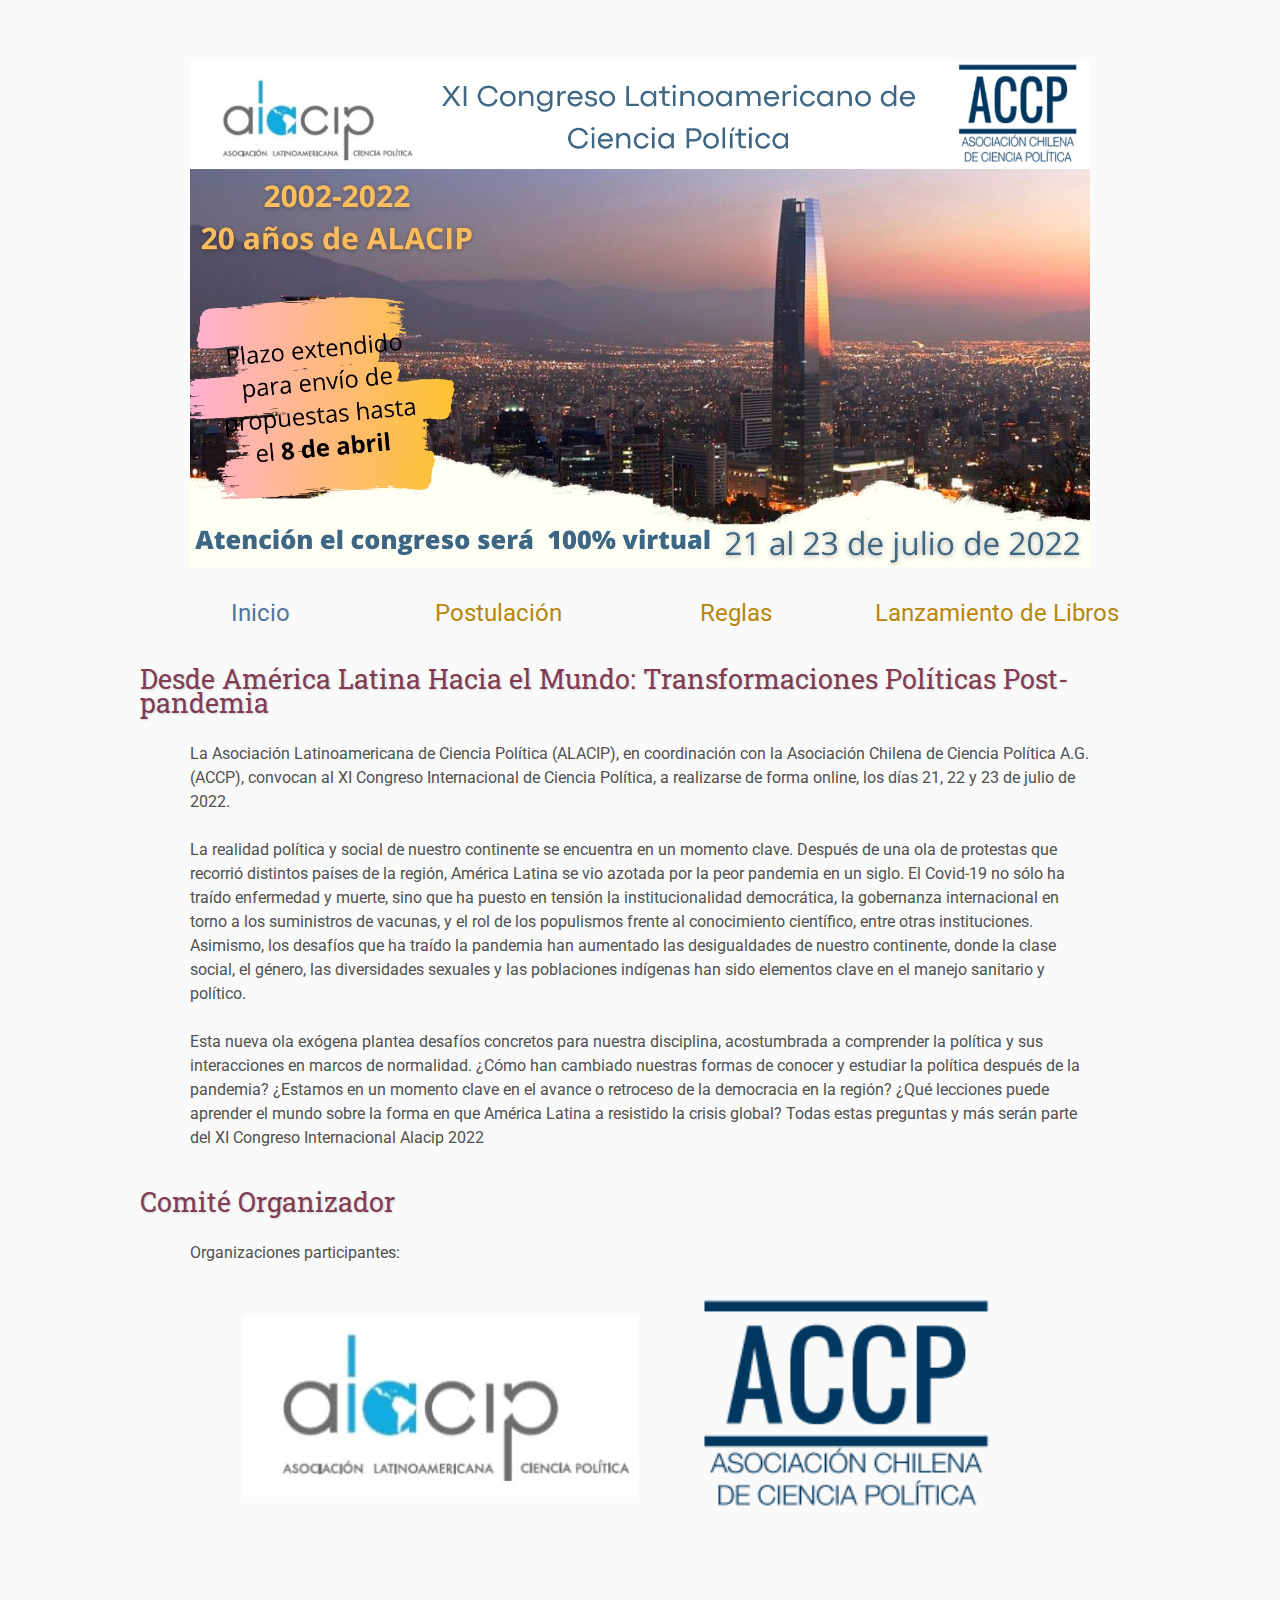
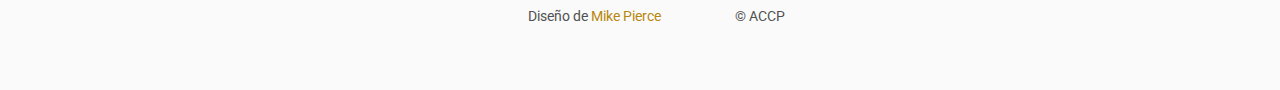
==== index.html @ e2f24513 "cmabio nombres" ====
<!DOCTYPE html>
<html lang='es'>

<head>
    <base href=".">
    <link rel="shortcut icon" type="image/png" href="assets/favicon.png"/>
    <link rel="stylesheet" type="text/css" media="all" href="assets/main.css"/>
    <meta name="description" content="Alacip 2022">
    <meta name="resource-type" content="document">
    <meta name="distribution" content="global">
    <meta name="KeyWords" content="Conferencia">
    <title>Inicio</title>
</head>

<body>

    <div class="banner">
        <img src="assets/banner.jpg" alt="Santiago 2022" class="center">
    <!--         <div class="top-left">
            <span class="year"></span>
        </div>
        <div class="bottom-right">
            21-23 julio, 2022 <br> FEN U. de Chile, Santiago, Chile.
        </div>-->
    </div>

    <table class="navigation" style="width:100%">
        <tr>
            <td class="navigation">
                <a class="current" title="Alacip 2022" href=".">Inicio</a>
            </td>
            <td class="navigation">
                <a title="Postulación y Registro" href="registration">Postulación</a>
            </td>
           <!-- <td class="navigation">
                <a title="Conference Program" href="program">Programa</a> 
            </td>-->
            <td class="navigation">
                <a title="Cronograma y reglas" href="cronograma">Reglas</a>
            </td>
            <td class="navigation">
                <a title="Lanzamiento de Libros" href="libros">Lanzamiento de Libros</a>
            </td>
        </tr>
    </table>

    <h2>Desde América Latina Hacia el Mundo: Transformaciones Políticas Post-pandemia</h2>
    <p>
		La Asociación Latinoamericana de Ciencia Política (ALACIP), en coordinación con la Asociación Chilena de Ciencia Política A.G. 		(ACCP), convocan al XI Congreso Internacional de Ciencia Política, a realizarse de forma online, los días 21, 22 y 23 		de julio de 2022.
    </p>
 	<p>
		La realidad política y social de nuestro continente se encuentra en un momento clave. Después de una ola de protestas que recorrió 		distintos países de la región, América Latina se vio azotada por la peor pandemia en un siglo. El Covid-19 no sólo ha traído enfermedad 		y muerte, sino que ha puesto en tensión la institucionalidad democrática, la gobernanza internacional en torno a los suministros de 		vacunas, y el rol de los populismos frente al conocimiento científico, entre otras instituciones. Asimismo, los desafíos que ha 		traído la pandemia han aumentado las desigualdades de nuestro continente, donde la clase social, el género, las diversidades 		sexuales y las poblaciones indígenas han sido elementos clave en el manejo sanitario y político.
	</p>
	<p>
		Esta nueva ola exógena plantea desafíos concretos para nuestra disciplina, acostumbrada a comprender la política y sus interacciones 		en marcos de normalidad. ¿Cómo han cambiado nuestras formas de conocer y estudiar la política después de la pandemia? ¿Estamos en un 		momento clave en el avance o retroceso de la democracia en la región? ¿Qué lecciones puede aprender el mundo sobre la forma en que 		América Latina a resistido la crisis global? Todas estas preguntas y más serán parte del XI Congreso Internacional Alacip 2022
    </p>



    <h2>Comité Organizador</h2>
    <p>
Organizaciones participantes:
    </p>
	
	<table class="sponsors">
	        <tr>
	            <td class="sponsor">
	                <a href="http://www.alacip.org/">
	                    <img src="assets/ALACIP.jpg" alt="Asociación Latinoamericana de Ciencia Política">
	                </a>
	            </td>
	            <td class="sponsor">
	                <a href="http://www.accp.cl/">
	                    <img src="assets/logo_accp.png" alt="Asociación Chilena de Ciencia Política" style="width: 80%">
	                </a>
	            </td>
	        </tr>
	    </table>


    <table class="footer">
        <tr>
            <td class="footer">Diseño de <a target="_blank" href="http://math.ucr.edu/~mpierce/">Mike Pierce</a></td> 
            <td class="footer">&copy; ACCP</td> 
        </tr>
    </table>

    </body>
</html>
---- assets/main.css ----
/* main.css */

/* These are the colors and fonts used throughout the webpage.
 * I've listed them here so that a user may easily
 * do a search-and-replace for these to change the site theme.
 *   'Roboto',sans-serif; Font for the title text
 *   'Roboto-Slab',serif; Font for the body text 
 *   #fafafa; Background color of the site
 *   #505050; Foreground (text) color of the site
 *   #52739e; Navy, "Template" in the logo, current page in navigation, special titles in the Program
 *   #b2132e; Reddish, "Conference" in the logo, hover color for links
 *   #813c54; Heading color, titles in the Program
 *   #b8860b; Dark Goldenrod, color for links
 */

@import url('https://fonts.googleapis.com/css?family=Roboto%7CRoboto+Slab');

*{
    border:0;
    font:inherit;
    font-size:1em;
    margin:0;
    padding:0;
    vertical-align:baseline;
}

body{
    background-color: #fafafa;
    background-size: cover;
    background-attachment: fixed;
    color: #505050; 
    text-align:left;
    font-family:'Roboto',sans-serif;
    font-size:1em;
    line-height:1.5em;
    margin: 60px auto;
    width: 1000px;
}

a{color: #b8860b; text-decoration:none;}
a.current{color: #52739e;}
a.current:hover{color: #e82945;}
a:hover{color: #b2132e;}
a:active{color: #e82945;}
h1,h2,h3,h4{clear:left; color: #813c54; margin:1.5em 0em 1em 0em; font-family:'Roboto Slab',serif; text-shadow: 1px 1px 2px #d0d0d0;}
h1{font-size:2.00em;}
h2{font-size:1.67em;}
h3{font-size:1.33em;}
h4{font-size:1.00em;}
p{list-style:none; margin:24px auto 24px auto; padding:0px; width:900px; text-align:left;}
li a, p a {text-decoration:underline; text-decoration-color:#b8860b;}
ul{list-style:none; margin:24px auto 24px auto; padding:0px; width:800px; text-align:left;}
ul li{list-style:none; margin:0px auto 0px auto; padding:0px; text-align:left;}
i,em{font-style:italic;}
b,strong{font-weight:bold;}
sup{
    vertical-align: super;
    font-size: 0.8em;
    line-height: 0;
}
sub{
    vertical-align: sub;
    font-size: 0.8em;
    line-height: 0;
}
table{
    width: 1000px;
    margin: 12px auto 24px auto;
    float: center;
    /* UNCOMMENT THIS FOR DEBUGGING THE ALIGNMENT */
    /*border: 1px solid black;*/
}
th,td{
    text-align: left;
    /* UNCOMMENT THIS FOR DEBUGGING THE ALIGNMENT */
    /*border: 1px solid black;*/
}

/* Website Banner */
.banner {position: relative; font-family:'Roboto Slab',serif;}
.top-left {font-size:5.33em; color: #505050; background: #fafafa; text-align: center; width: 1000px; height: 67px; position: absolute; padding: 36px 0 0 0; top: 0px;}
.bottom-right {font-size:2.33em; color: #fafafa; line-height: 1.5em; width: auto; height: 100px; padding: 0px 27px 27px 0px; text-align: right; position: absolute; bottom: 0px; right: 0px; text-shadow: 0px 0px 6px #000000;}

/* Conference Title Logo */
.title1{color: #b2132e; text-shadow: 1px 1px 3px #c0c0c0;} 
.title2{color: #52739e; text-shadow: 1px 1px 3px #c0c0c0;}
.year{color: #505050; font-size:0.5em; font-weight: lighter;}

/* Navigation Links (Home, Registration, etc) */
table.navigation{width:800px;}
td.navigation{font-size:1.50em; white-space:nowrap; width:20%; text-align:center; vertical-align:middle; padding:0px 0px 0px 0px;}

/* Sponsor Images */
table.sponsors{width:800px;}
td.sponsor{white-space:nowrap; width:33%; text-align:center; vertical-align:middle; padding:0px 0px 0px 0px;}
td.sponsor img{width: 100%}

/* The Table on the Program Page */
td.room{padding: 4px 12px 4px 4px; width: 90%; vertical-align:bottom; font-size:1.67em; color: #52739e; height:32px;}
td.date{white-space:nowrap; width:130px; text-align:right; vertical-align:top; padding:4px 16px 0px 0px;}
td.title{padding: 4px 12px 4px 4px; width: 90%; vertical-align:top; font-size:1.5em; color: #813c54; height:32px; font-family:'Roboto Slab',serif; text-shadow: 1px 1px 2px #d0d0d0; }
td.title-special{padding: 4px 12px 4px 4px; width: 90%; vertical-align:top; font-size:1.67em; color: #52739e; height:32px; font-family:'Roboto Slab',serif; text-shadow: 1px 1px 2px #d0d0d0;}
td.speaker{padding: 4px 12px 4px 4px; font-style: italic; font-size:1em; max-height:999999px}
td.abstract{padding: 4px 12px 12px 4px; font-size:1em; max-height:999999px}
td.abstract img{display: block; margin: 4px auto 8px auto}
table.plenary{padding-top: 8px; background: #ffffff;}

/* Registration and Directions iframes and Images */
iframe.registration{display:block; margin:1em auto 2em auto; width:700px; height:1400px; border:none;}
iframe.directions{display:block; margin:1em auto 2em auto; width:800px; height:400px; border:none;}
img.center{display:block; width:90%; margin:1em auto 2em auto;}

/* Flyer Images */
table.flyers{width:800px;}
td.flyer{white-space:nowrap; width:50%; text-align:center; vertical-align:middle; padding:0px 0px 0px 0px;}
td.sponsor img{width: 100%}

/* The Footer */
table.footer{font-size:0.875em; margin: 72px auto 12px auto; width:333px;}
td.footer{width:auto; text-align:center; vertical-align:middle;}

/* My hacky way of making the site mobile-friendly */
@media only screen and (max-width: 1100px) {
    h2{font-size:3.00em;}
    p{font-size:1.5em; line-height:1.5em;}
    th,td,tr{font-size:1.5em; line-height:1.5em;}
    td.date{font-size:1em; padding-top:0.5em;}
    td.navigation{font-size:1.5em; padding:0px 20px 0px 20px;}
    table.footer{font-size:0.33em;}
}
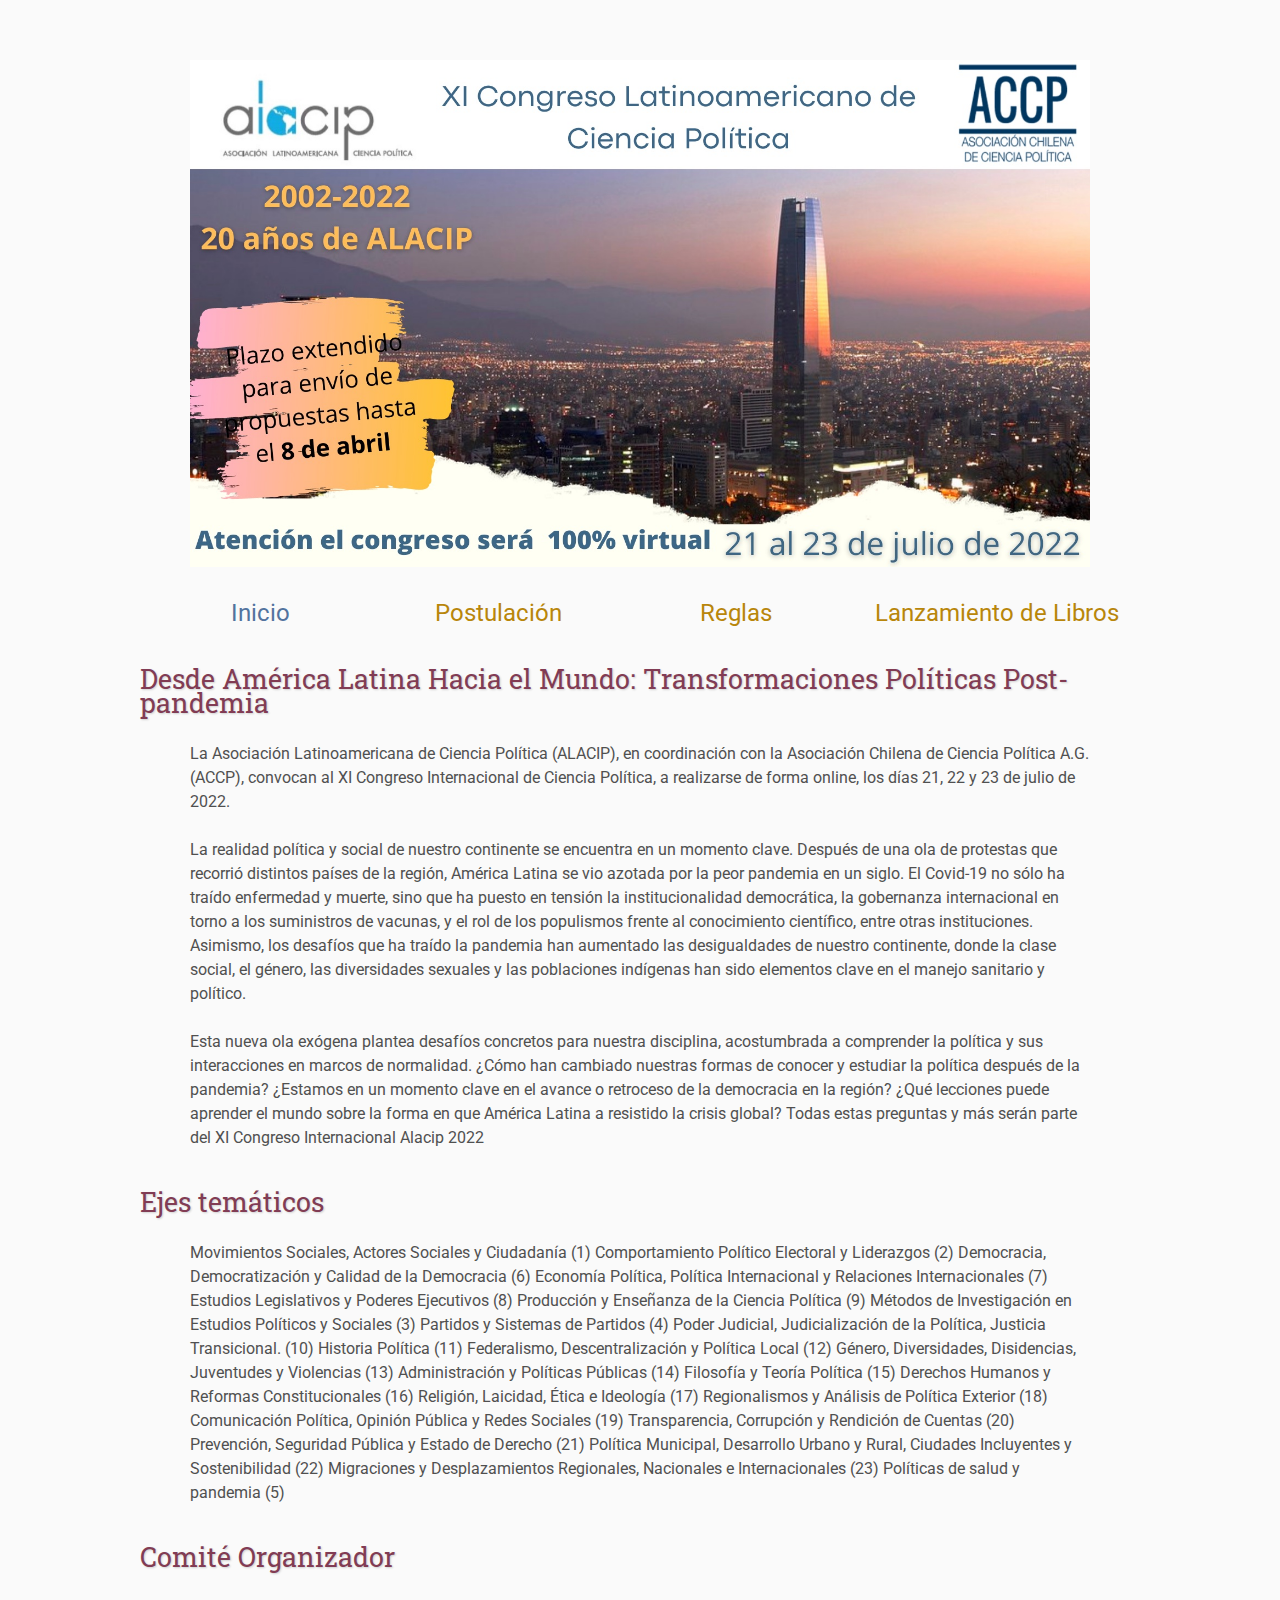
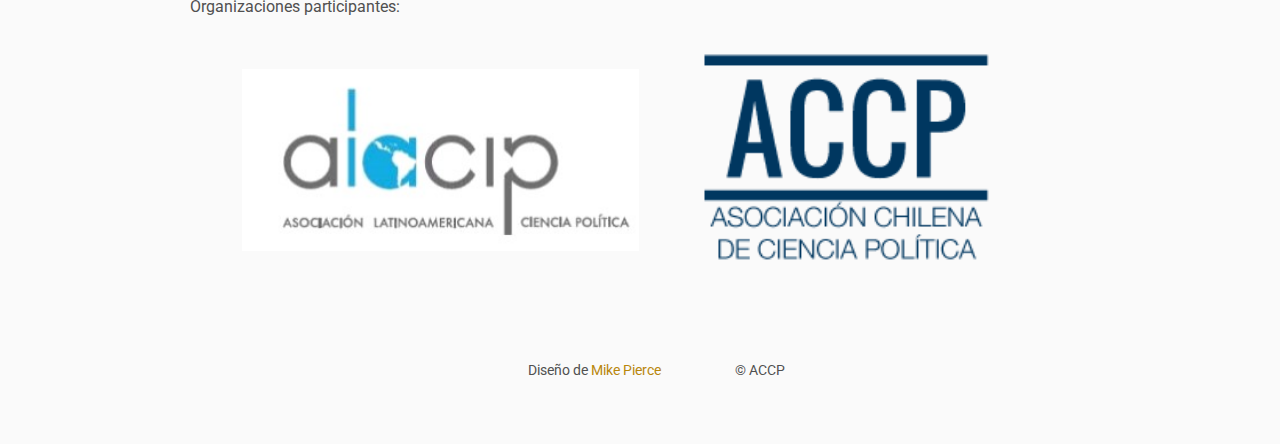
==== commit 20f36cdc: "Update index.html" ====
--- a/index.html
+++ b/index.html
@@ -56,6 +56,33 @@
     </p>
 
 
+<h2>Ejes temáticos</h2>
+
+	<p>
+		Movimientos Sociales, Actores Sociales y Ciudadanía  (1)
+		Comportamiento Político Electoral y Liderazgos  (2)
+		Democracia, Democratización y Calidad de la Democracia  (6)
+		Economía Política, Política Internacional y Relaciones Internacionales  (7)
+		Estudios Legislativos y Poderes Ejecutivos  (8)
+		Producción y Enseñanza de la Ciencia Política  (9)
+		Métodos de Investigación en Estudios Políticos y Sociales  (3)
+		Partidos y Sistemas de Partidos  (4)
+		Poder Judicial, Judicialización de la Política, Justicia Transicional.  (10)
+		Historia Política  (11)
+		Federalismo, Descentralización y Política Local  (12)
+		Género, Diversidades, Disidencias, Juventudes y Violencias  (13)
+		Administración y Políticas Públicas  (14)
+		Filosofía y Teoría Política  (15)
+		Derechos Humanos y Reformas Constitucionales  (16)
+		Religión, Laicidad, Ética e Ideología  (17)
+		Regionalismos y Análisis de Política Exterior  (18)
+		Comunicación Política, Opinión Pública y Redes Sociales  (19)
+		Transparencia, Corrupción y Rendición de Cuentas  (20)
+		Prevención, Seguridad Pública y Estado de Derecho  (21)
+		Política Municipal, Desarrollo Urbano y Rural, Ciudades Incluyentes y Sostenibilidad  (22)
+		Migraciones y Desplazamientos Regionales, Nacionales e Internacionales  (23)
+		Políticas de salud y pandemia  (5)
+	</p>
 
     <h2>Comité Organizador</h2>
     <p>
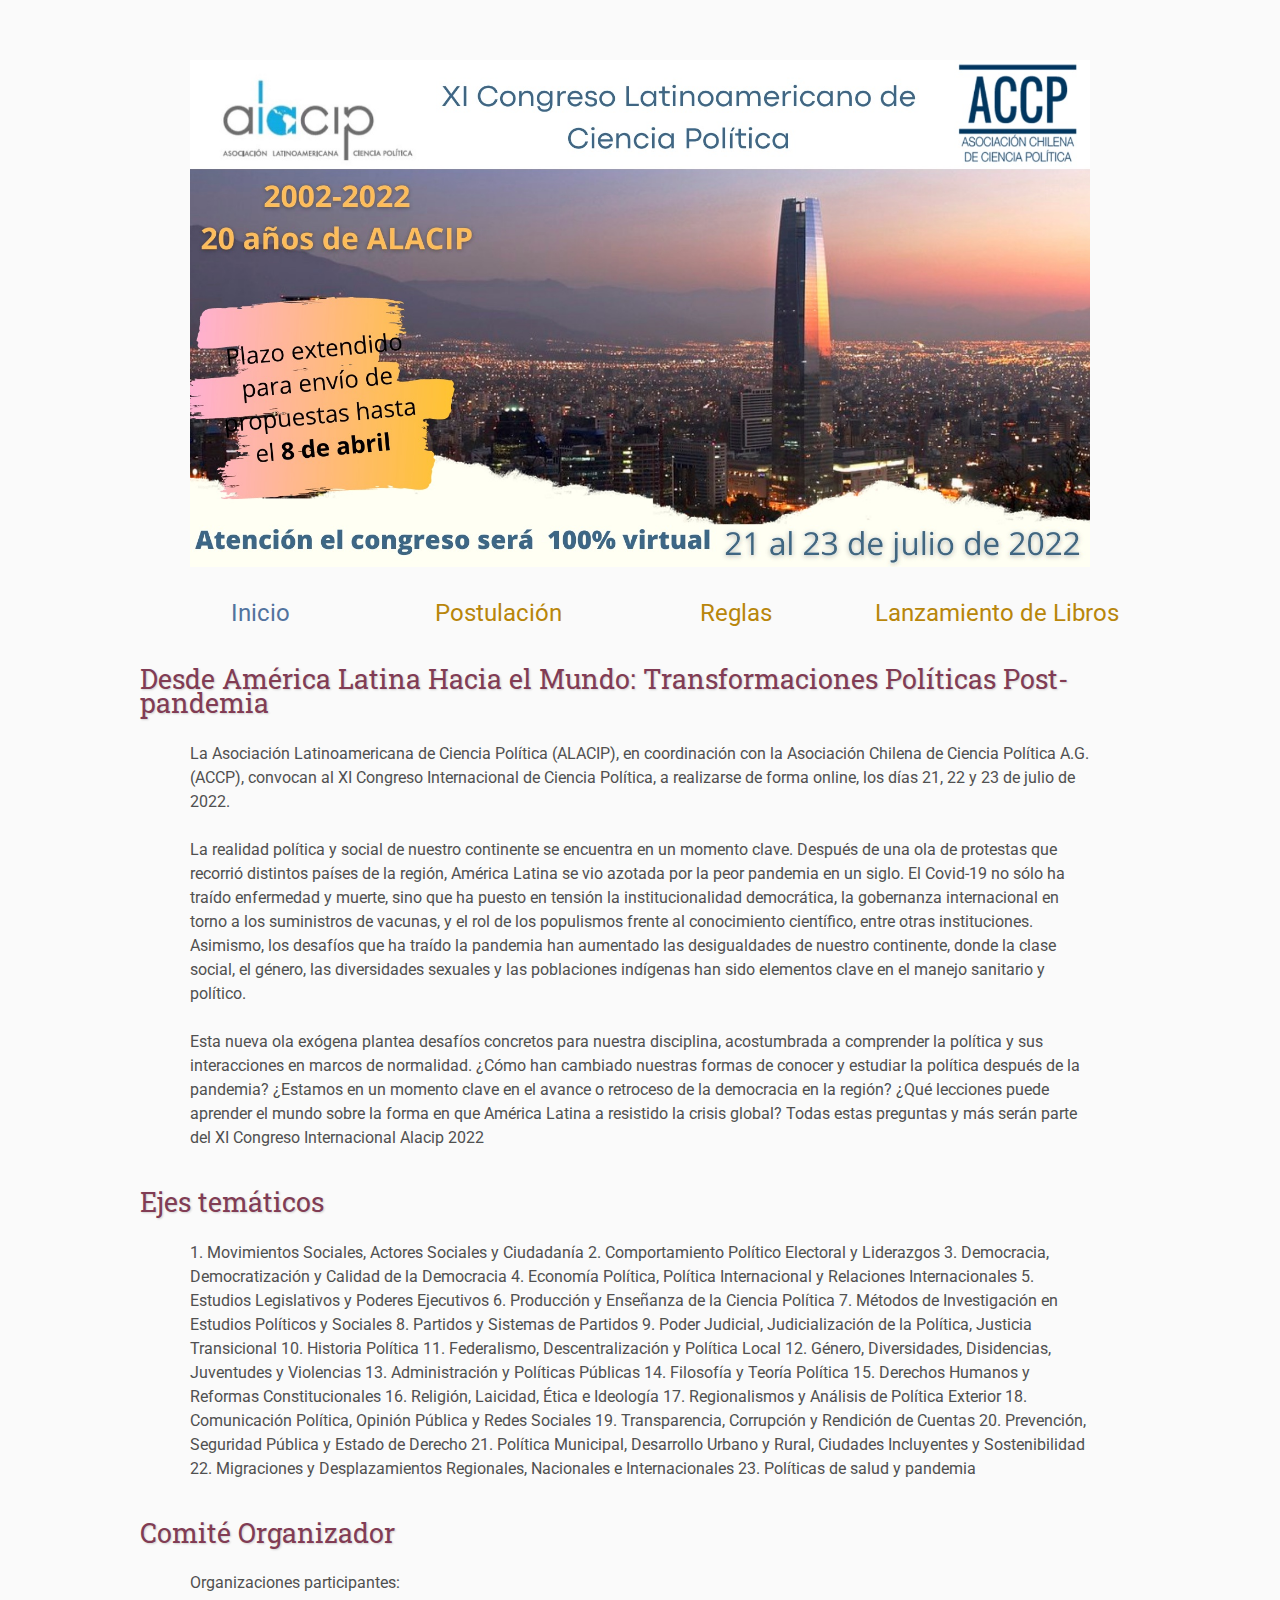
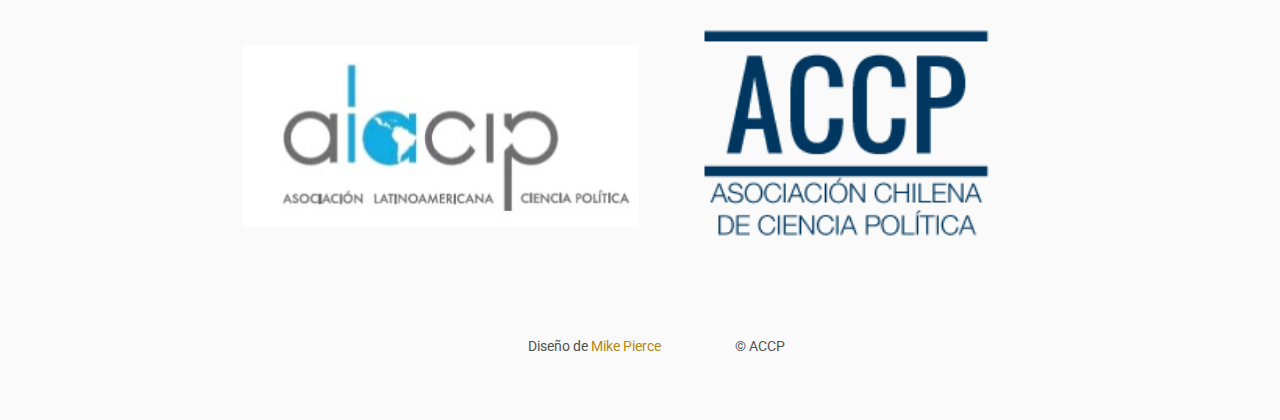
==== commit 7f935d9a: "Update index.html" ====
--- a/index.html
+++ b/index.html
@@ -59,29 +59,51 @@
 <h2>Ejes temáticos</h2>
 
 	<p>
-		Movimientos Sociales, Actores Sociales y Ciudadanía  (1)
-		Comportamiento Político Electoral y Liderazgos  (2)
-		Democracia, Democratización y Calidad de la Democracia  (6)
-		Economía Política, Política Internacional y Relaciones Internacionales  (7)
-		Estudios Legislativos y Poderes Ejecutivos  (8)
-		Producción y Enseñanza de la Ciencia Política  (9)
-		Métodos de Investigación en Estudios Políticos y Sociales  (3)
-		Partidos y Sistemas de Partidos  (4)
-		Poder Judicial, Judicialización de la Política, Justicia Transicional.  (10)
-		Historia Política  (11)
-		Federalismo, Descentralización y Política Local  (12)
-		Género, Diversidades, Disidencias, Juventudes y Violencias  (13)
-		Administración y Políticas Públicas  (14)
-		Filosofía y Teoría Política  (15)
-		Derechos Humanos y Reformas Constitucionales  (16)
-		Religión, Laicidad, Ética e Ideología  (17)
-		Regionalismos y Análisis de Política Exterior  (18)
-		Comunicación Política, Opinión Pública y Redes Sociales  (19)
-		Transparencia, Corrupción y Rendición de Cuentas  (20)
-		Prevención, Seguridad Pública y Estado de Derecho  (21)
-		Política Municipal, Desarrollo Urbano y Rural, Ciudades Incluyentes y Sostenibilidad  (22)
-		Migraciones y Desplazamientos Regionales, Nacionales e Internacionales  (23)
-		Políticas de salud y pandemia  (5)
+		1. Movimientos Sociales, Actores Sociales y Ciudadanía
+		
+		2. Comportamiento Político Electoral y Liderazgos
+		
+		3. Democracia, Democratización y Calidad de la Democracia 
+		
+		4. Economía Política, Política Internacional y Relaciones Internacionales
+		
+		5. Estudios Legislativos y Poderes Ejecutivos
+		
+		6. Producción y Enseñanza de la Ciencia Política 
+		
+		7. Métodos de Investigación en Estudios Políticos y Sociales  
+		
+		8. Partidos y Sistemas de Partidos  
+		
+		9. Poder Judicial, Judicialización de la Política, Justicia Transicional  
+		
+		10. Historia Política  
+		
+		11. Federalismo, Descentralización y Política Local  
+		
+		12. Género, Diversidades, Disidencias, Juventudes y Violencias  
+		
+		13. Administración y Políticas Públicas 
+		
+		14. Filosofía y Teoría Política  
+		
+		15. Derechos Humanos y Reformas Constitucionales 
+		
+		16. Religión, Laicidad, Ética e Ideología  
+		
+		17. Regionalismos y Análisis de Política Exterior  
+		
+		18. Comunicación Política, Opinión Pública y Redes Sociales  
+		
+		19. Transparencia, Corrupción y Rendición de Cuentas  
+		
+		20. Prevención, Seguridad Pública y Estado de Derecho  
+		
+		21. Política Municipal, Desarrollo Urbano y Rural, Ciudades Incluyentes y Sostenibilidad  
+		
+		22. Migraciones y Desplazamientos Regionales, Nacionales e Internacionales 
+		
+		23. Políticas de salud y pandemia 
 	</p>
 
     <h2>Comité Organizador</h2>
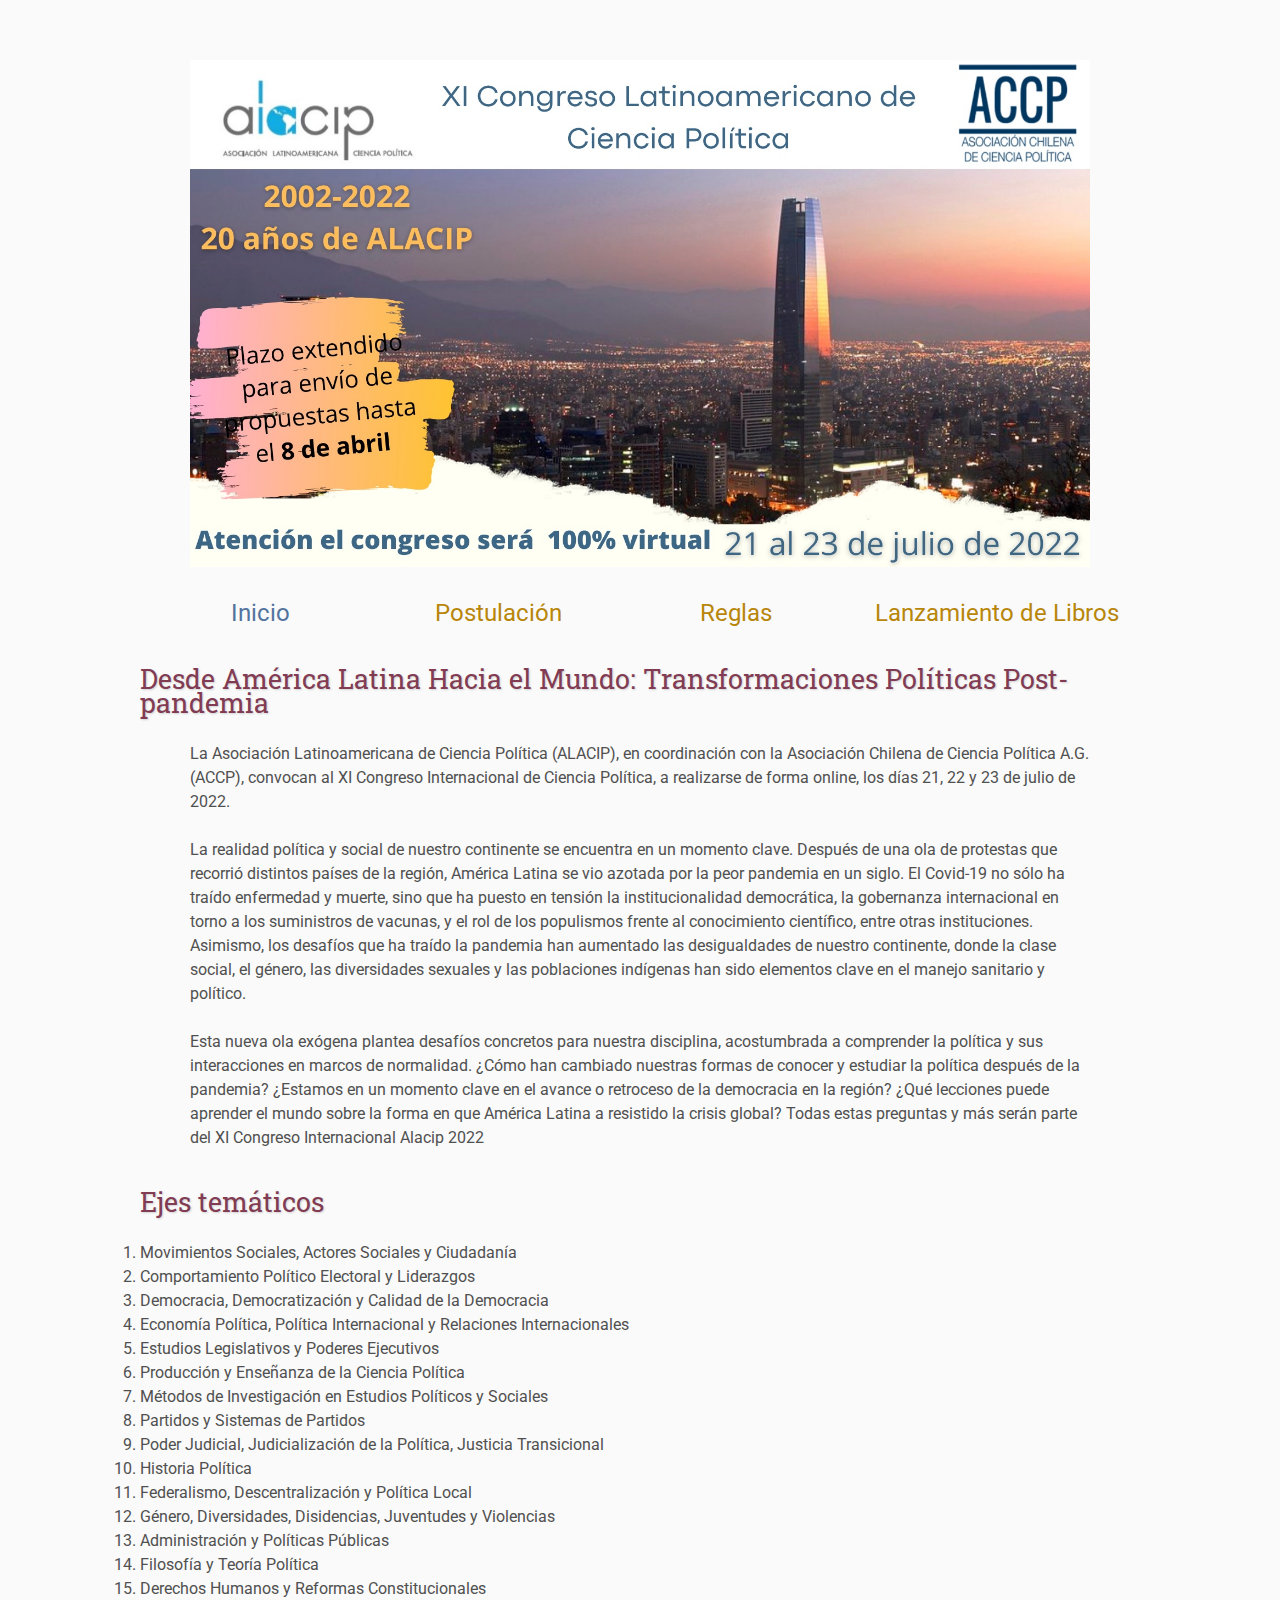
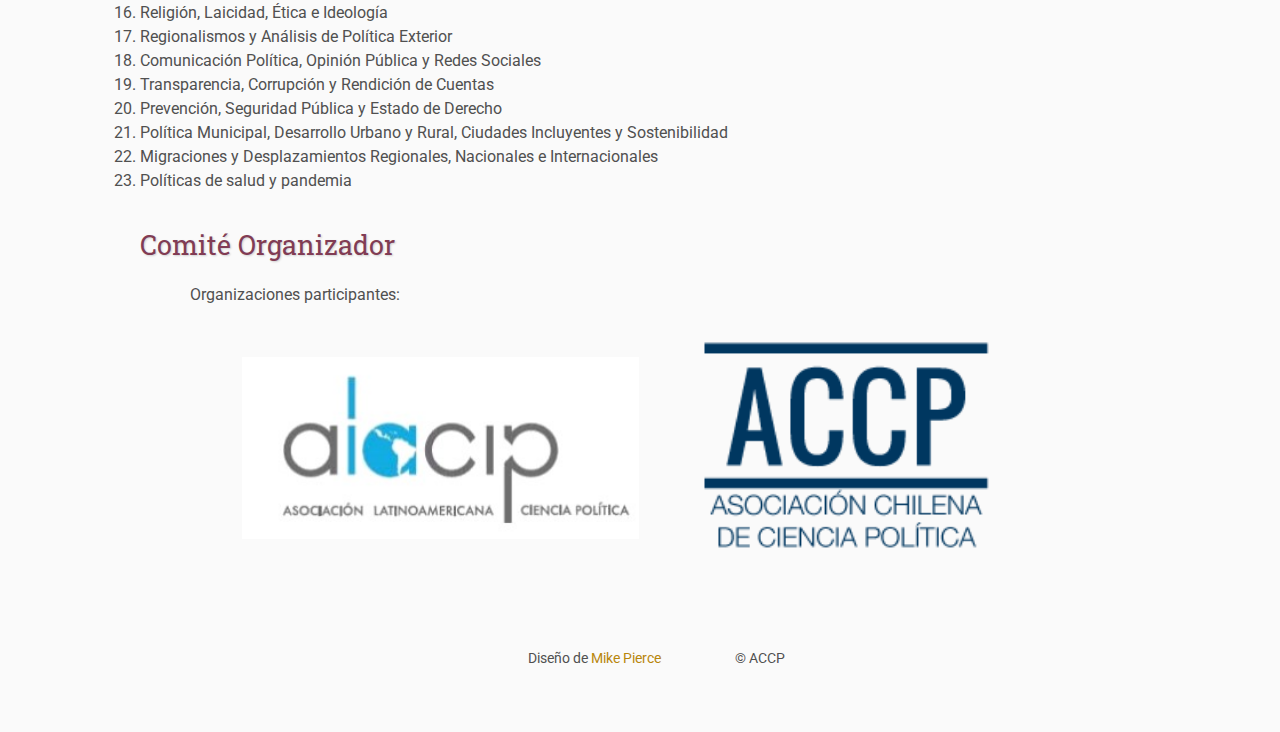
==== commit 13476de2: "Update index.html" ====
--- a/index.html
+++ b/index.html
@@ -58,53 +58,31 @@
 
 <h2>Ejes temáticos</h2>
 
-	<p>
-		1. Movimientos Sociales, Actores Sociales y Ciudadanía
-		
-		2. Comportamiento Político Electoral y Liderazgos
-		
-		3. Democracia, Democratización y Calidad de la Democracia 
-		
-		4. Economía Política, Política Internacional y Relaciones Internacionales
-		
-		5. Estudios Legislativos y Poderes Ejecutivos
-		
-		6. Producción y Enseñanza de la Ciencia Política 
-		
-		7. Métodos de Investigación en Estudios Políticos y Sociales  
-		
-		8. Partidos y Sistemas de Partidos  
-		
-		9. Poder Judicial, Judicialización de la Política, Justicia Transicional  
-		
-		10. Historia Política  
-		
-		11. Federalismo, Descentralización y Política Local  
-		
-		12. Género, Diversidades, Disidencias, Juventudes y Violencias  
-		
-		13. Administración y Políticas Públicas 
-		
-		14. Filosofía y Teoría Política  
-		
-		15. Derechos Humanos y Reformas Constitucionales 
-		
-		16. Religión, Laicidad, Ética e Ideología  
-		
-		17. Regionalismos y Análisis de Política Exterior  
-		
-		18. Comunicación Política, Opinión Pública y Redes Sociales  
-		
-		19. Transparencia, Corrupción y Rendición de Cuentas  
-		
-		20. Prevención, Seguridad Pública y Estado de Derecho  
-		
-		21. Política Municipal, Desarrollo Urbano y Rural, Ciudades Incluyentes y Sostenibilidad  
-		
-		22. Migraciones y Desplazamientos Regionales, Nacionales e Internacionales 
-		
-		23. Políticas de salud y pandemia 
-	</p>
+	<ol>
+		<li> Movimientos Sociales, Actores Sociales y Ciudadanía</li>
+		<li> Comportamiento Político Electoral y Liderazgos</li>
+		<li> Democracia, Democratización y Calidad de la Democracia </li>
+		<li> Economía Política, Política Internacional y Relaciones Internacionales</li>
+		<li> Estudios Legislativos y Poderes Ejecutivos</li>
+		<li> Producción y Enseñanza de la Ciencia Política </li>
+		<li> Métodos de Investigación en Estudios Políticos y Sociales  </li>
+		<li> Partidos y Sistemas de Partidos  </li>
+		<li> Poder Judicial, Judicialización de la Política, Justicia Transicional  </li>	
+		<li> Historia Política  </li>
+		<li> Federalismo, Descentralización y Política Local  </li>
+		<li> Género, Diversidades, Disidencias, Juventudes y Violencias  </li>
+		<li> Administración y Políticas Públicas </li>
+		<li> Filosofía y Teoría Política  </li>
+		<li> Derechos Humanos y Reformas Constitucionales </li>
+		<li> Religión, Laicidad, Ética e Ideología  </li>
+		<li> Regionalismos y Análisis de Política Exterior  </li>
+		<li> Comunicación Política, Opinión Pública y Redes Sociales  </li>
+		<li> Transparencia, Corrupción y Rendición de Cuentas </li> 
+		<li> Prevención, Seguridad Pública y Estado de Derecho  </li>
+		<li> Política Municipal, Desarrollo Urbano y Rural, Ciudades Incluyentes y Sostenibilidad </li> 
+		<li> Migraciones y Desplazamientos Regionales, Nacionales e Internacionales </li>
+		<li> Políticas de salud y pandemia 
+	</ol>
 
     <h2>Comité Organizador</h2>
     <p>
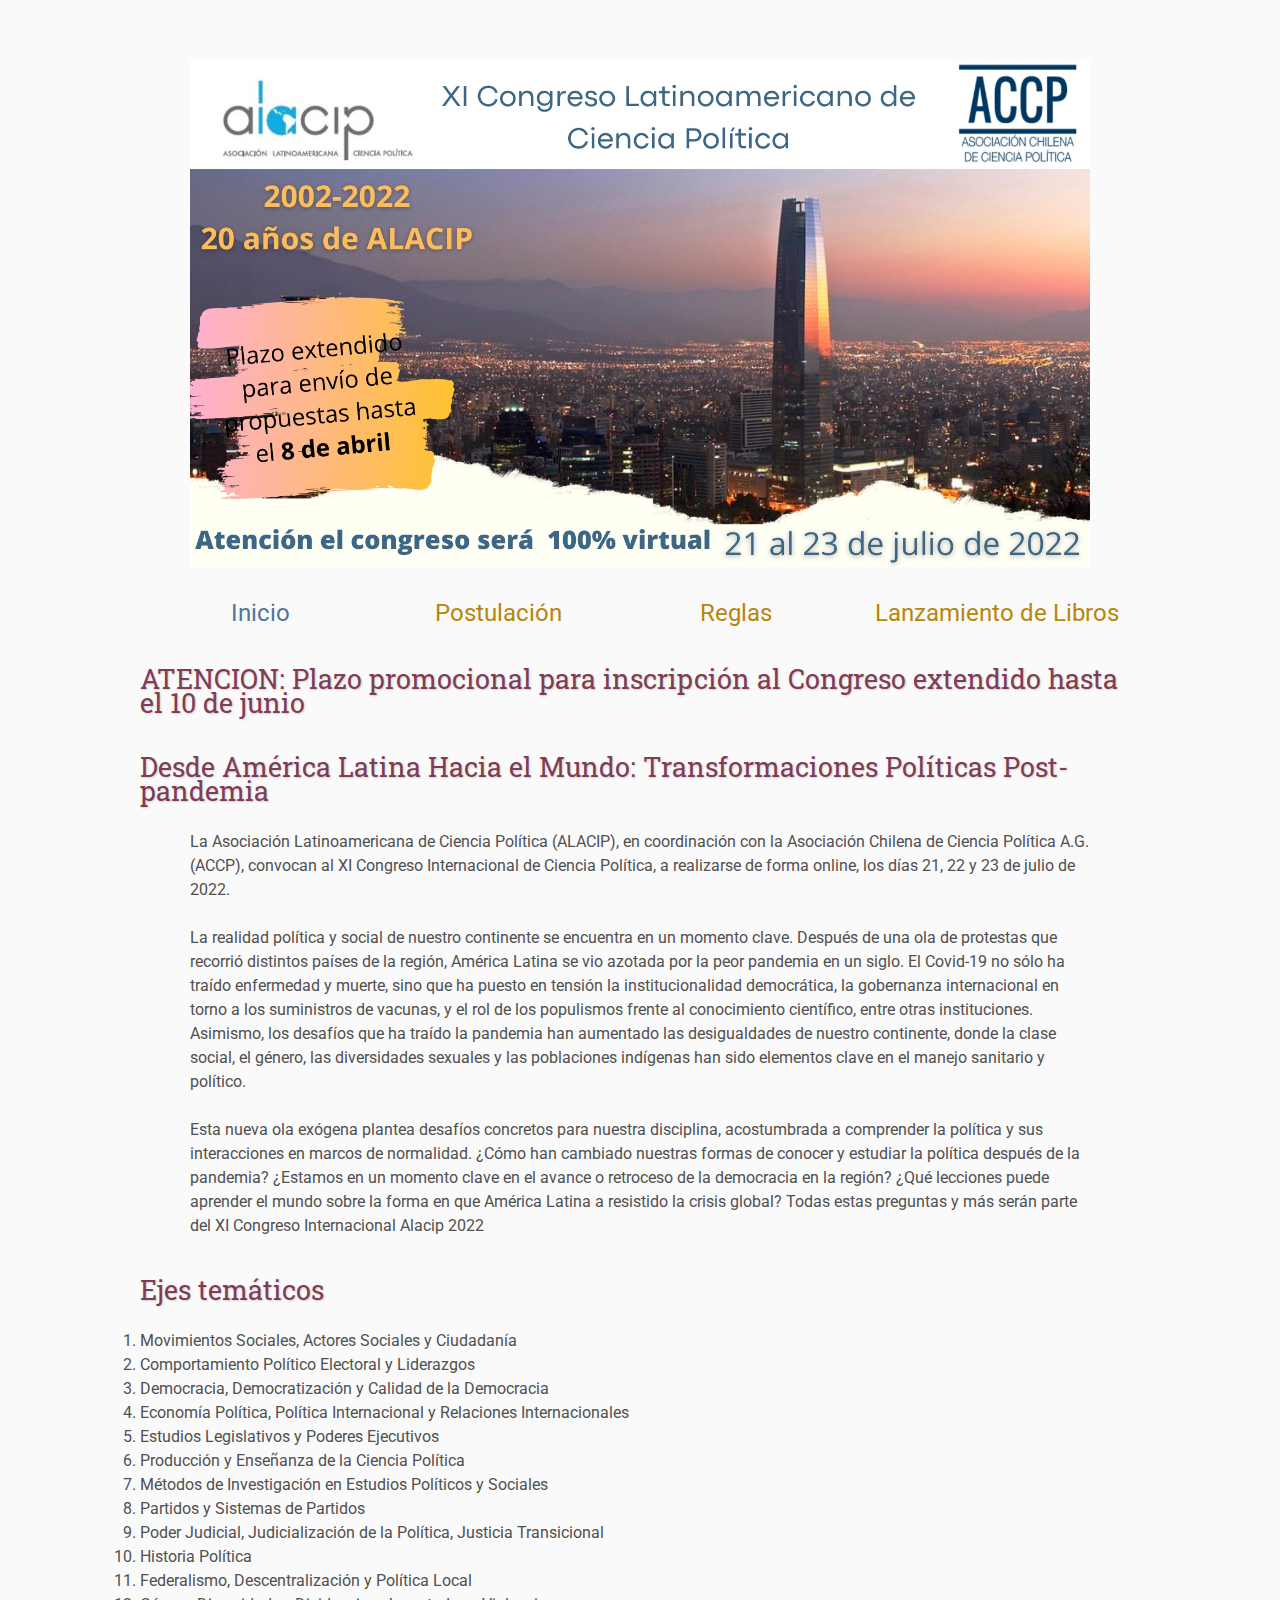
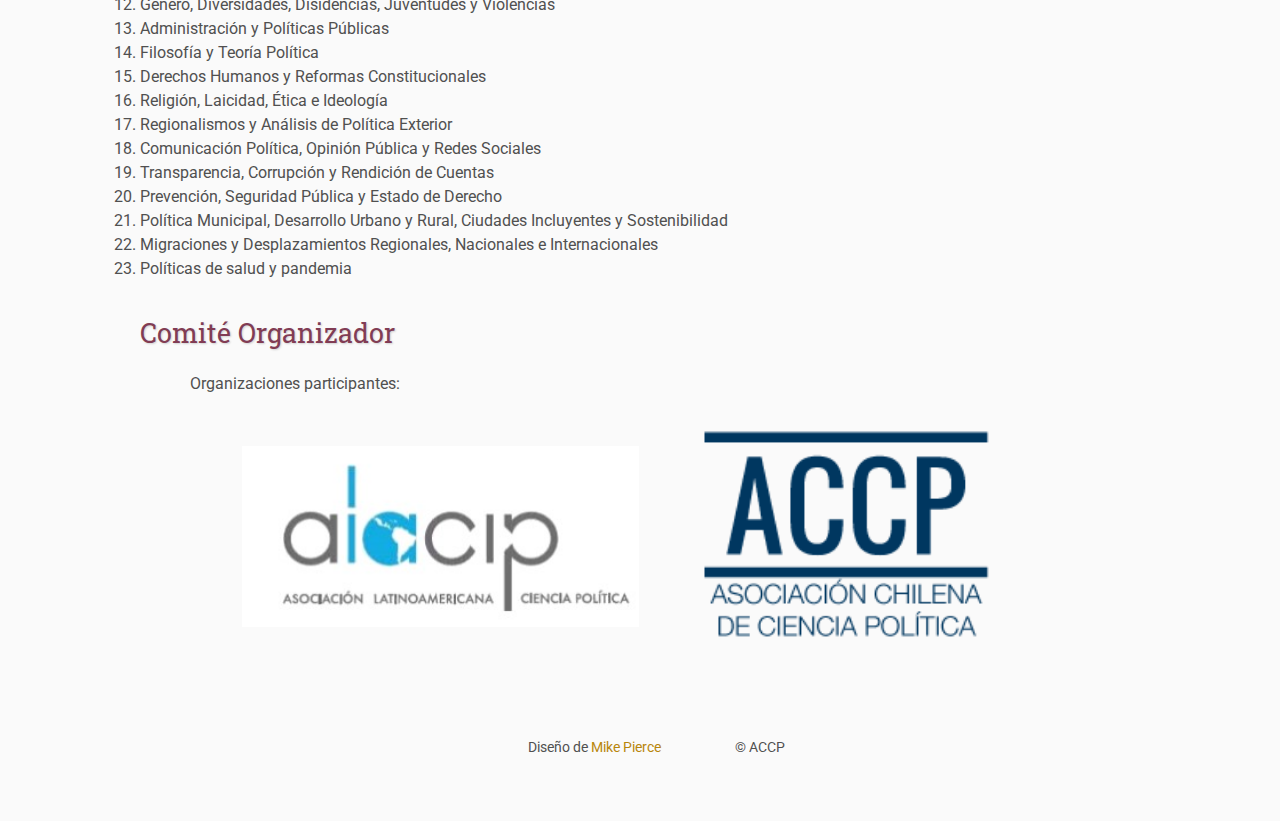
==== commit 422c2a5c: "nuevo cronograma" ====
--- a/index.html
+++ b/index.html
@@ -43,6 +43,8 @@
             </td>
         </tr>
     </table>
+	
+	<h2>ATENCION: Plazo promocional para inscripción al Congreso extendido hasta el 10 de junio</h2>
 
     <h2>Desde América Latina Hacia el Mundo: Transformaciones Políticas Post-pandemia</h2>
     <p>
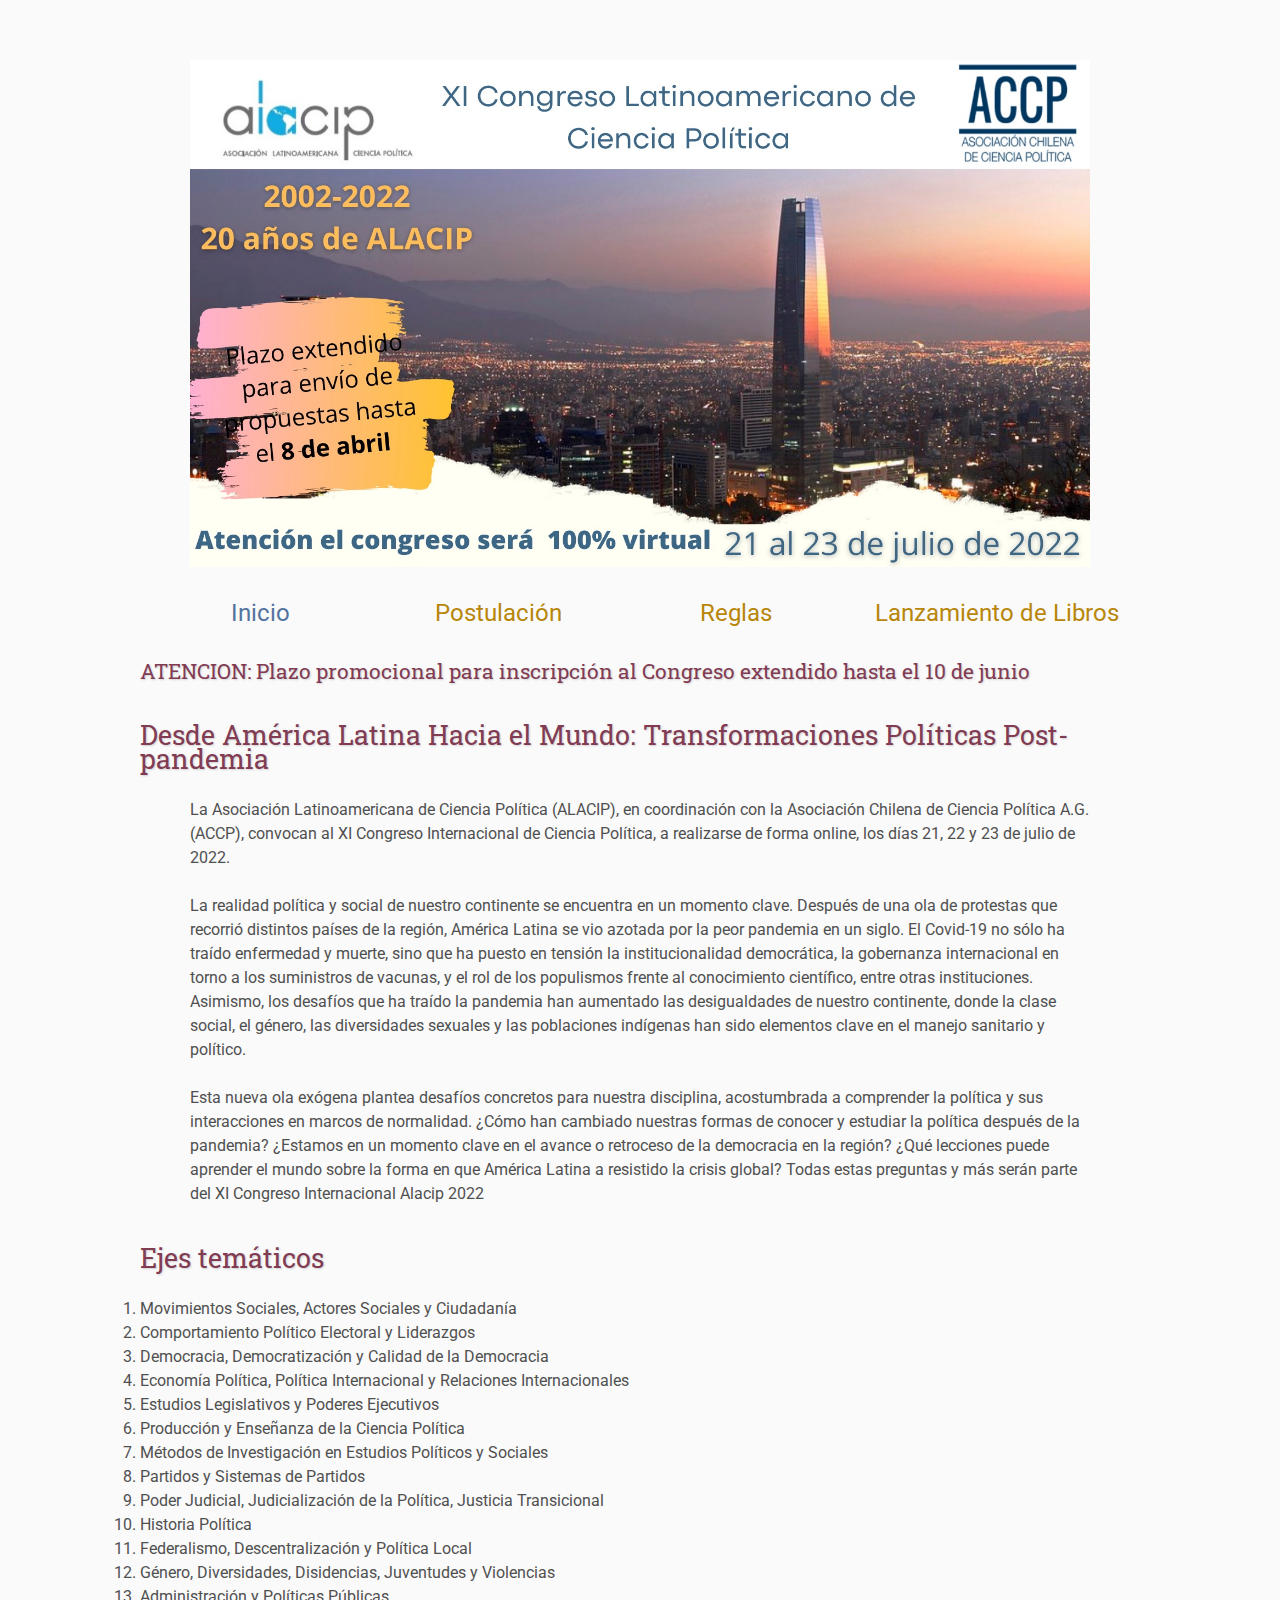
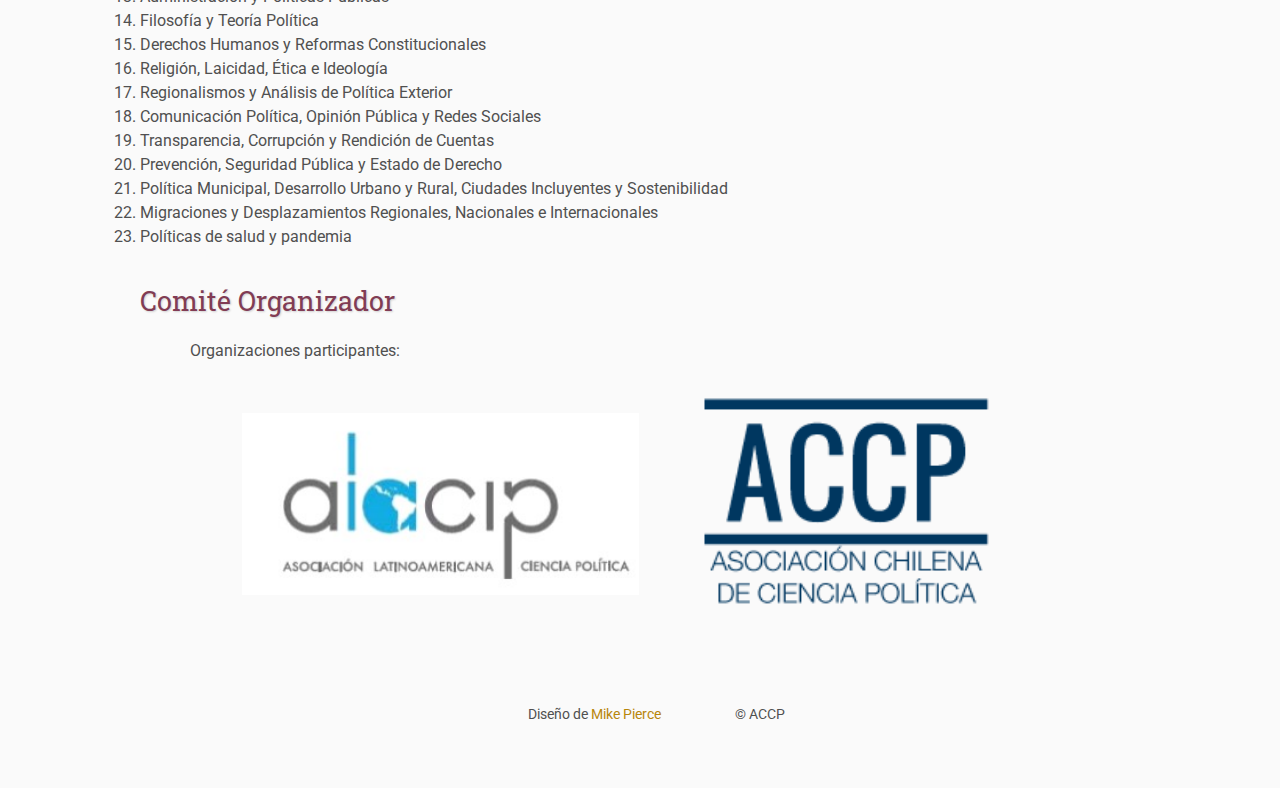
==== commit fe3c8b7f: "Update index.html" ====
--- a/index.html
+++ b/index.html
@@ -44,7 +44,7 @@
         </tr>
     </table>
 	
-	<h2>ATENCION: Plazo promocional para inscripción al Congreso extendido hasta el 10 de junio</h2>
+	<h3>ATENCION: Plazo promocional para inscripción al Congreso extendido hasta el 10 de junio</h3>
 
     <h2>Desde América Latina Hacia el Mundo: Transformaciones Políticas Post-pandemia</h2>
     <p>
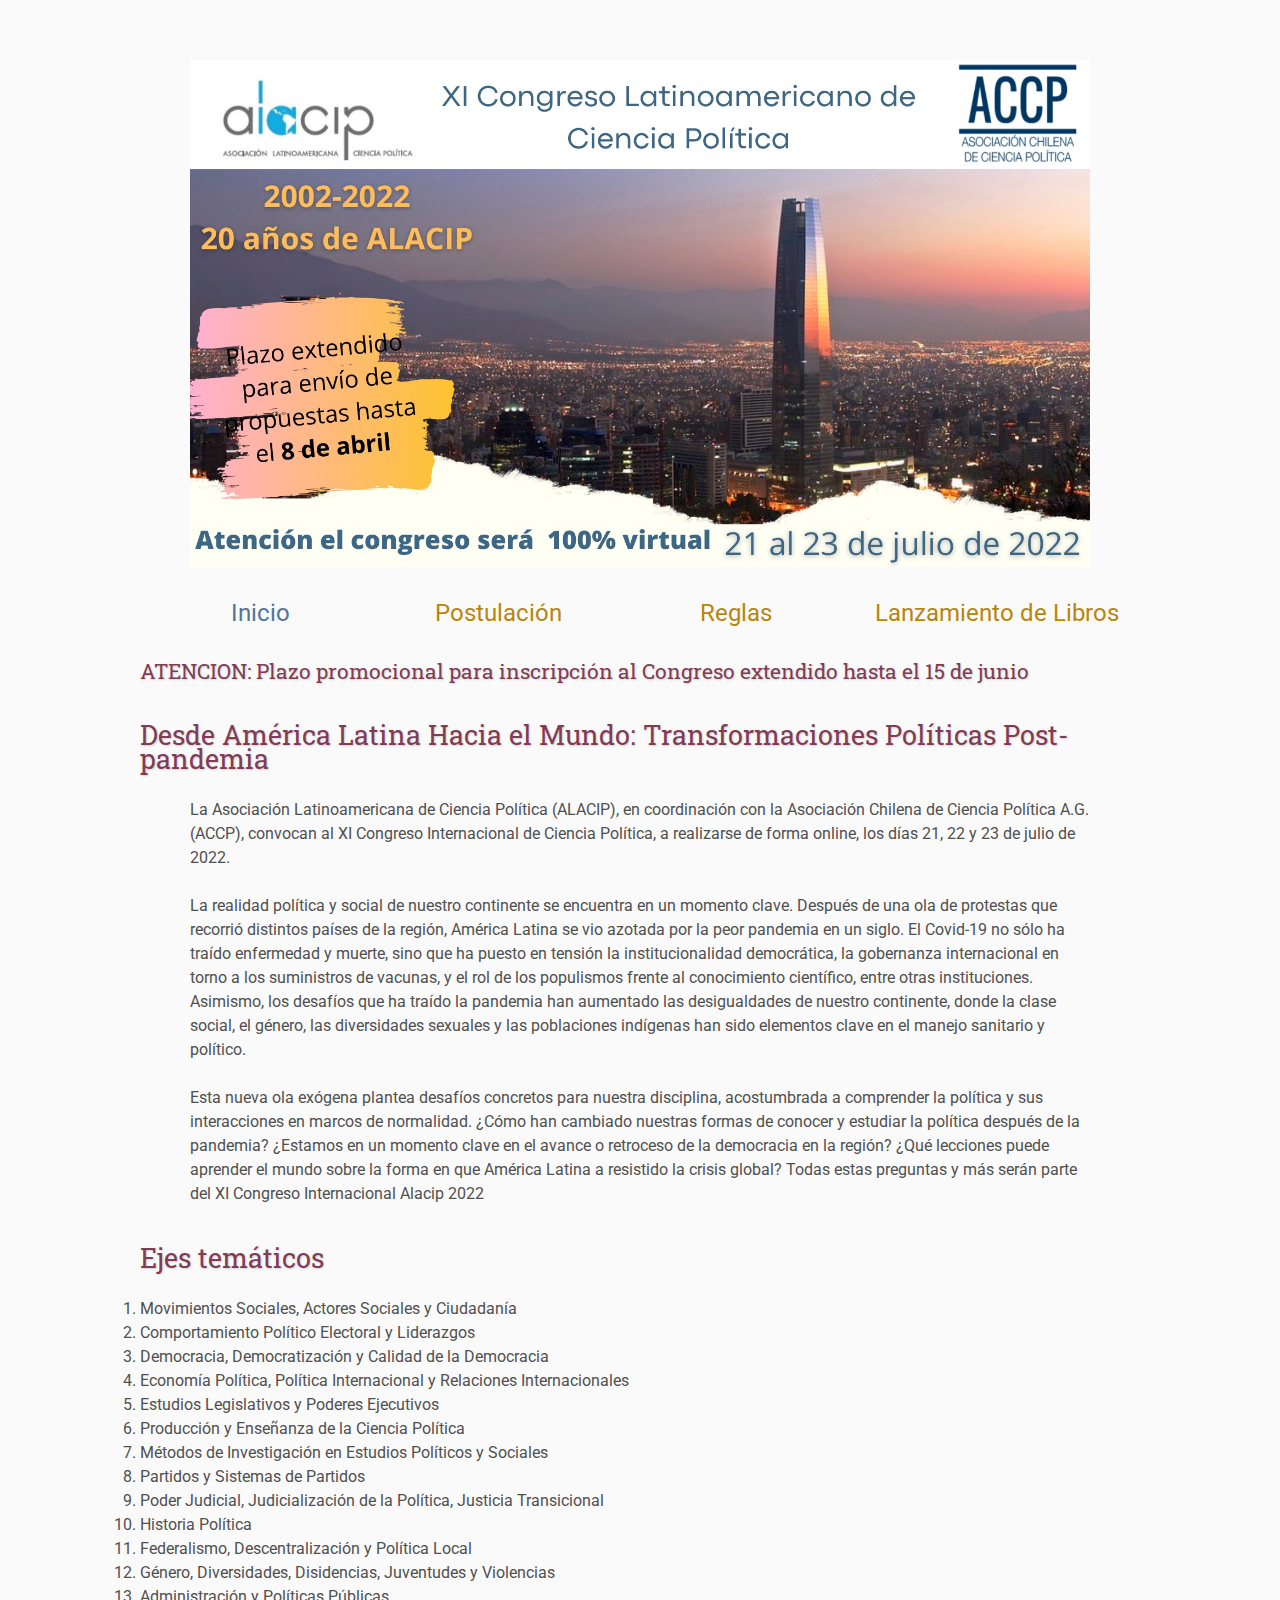
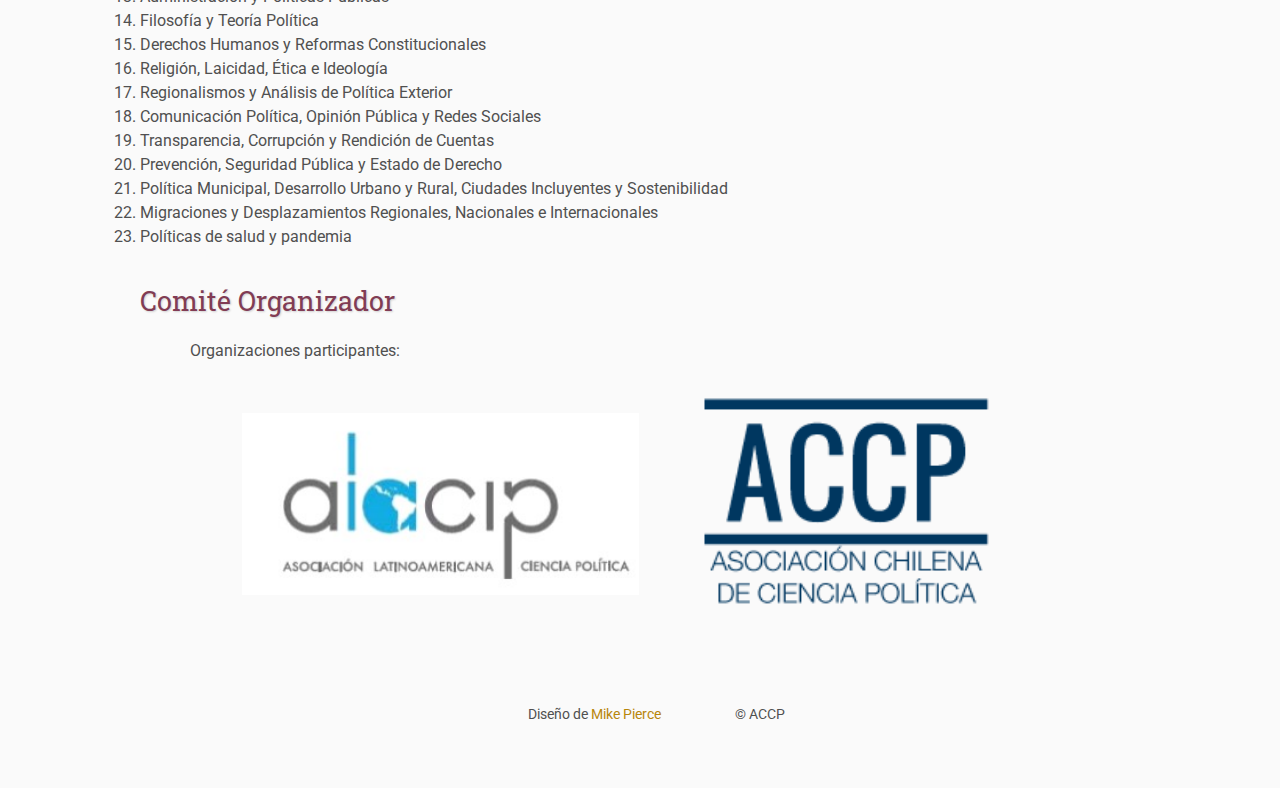
==== commit 98514211: "Update fechas" ====
--- a/index.html
+++ b/index.html
@@ -44,7 +44,7 @@
         </tr>
     </table>
 	
-	<h3>ATENCION: Plazo promocional para inscripción al Congreso extendido hasta el 10 de junio</h3>
+	<h3>ATENCION: Plazo promocional para inscripción al Congreso extendido hasta el 15 de junio</h3>
 
     <h2>Desde América Latina Hacia el Mundo: Transformaciones Políticas Post-pandemia</h2>
     <p>
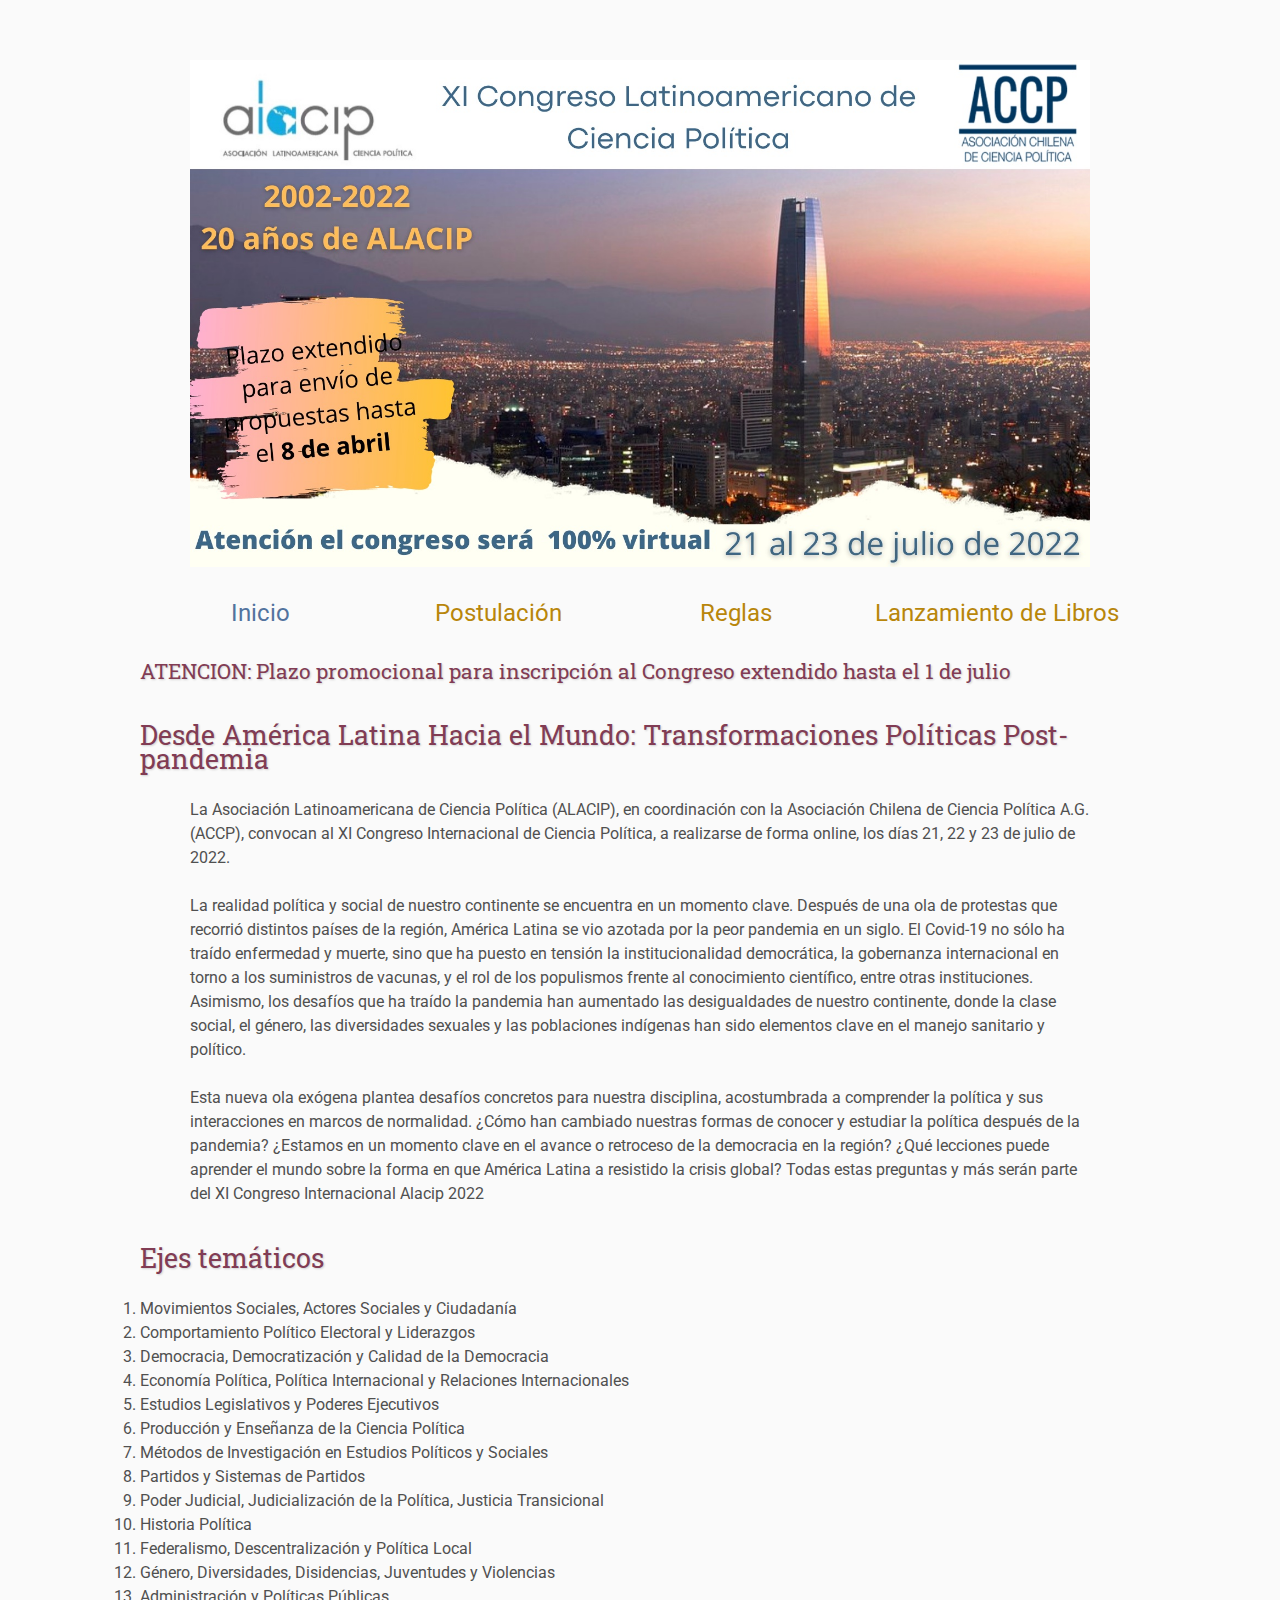
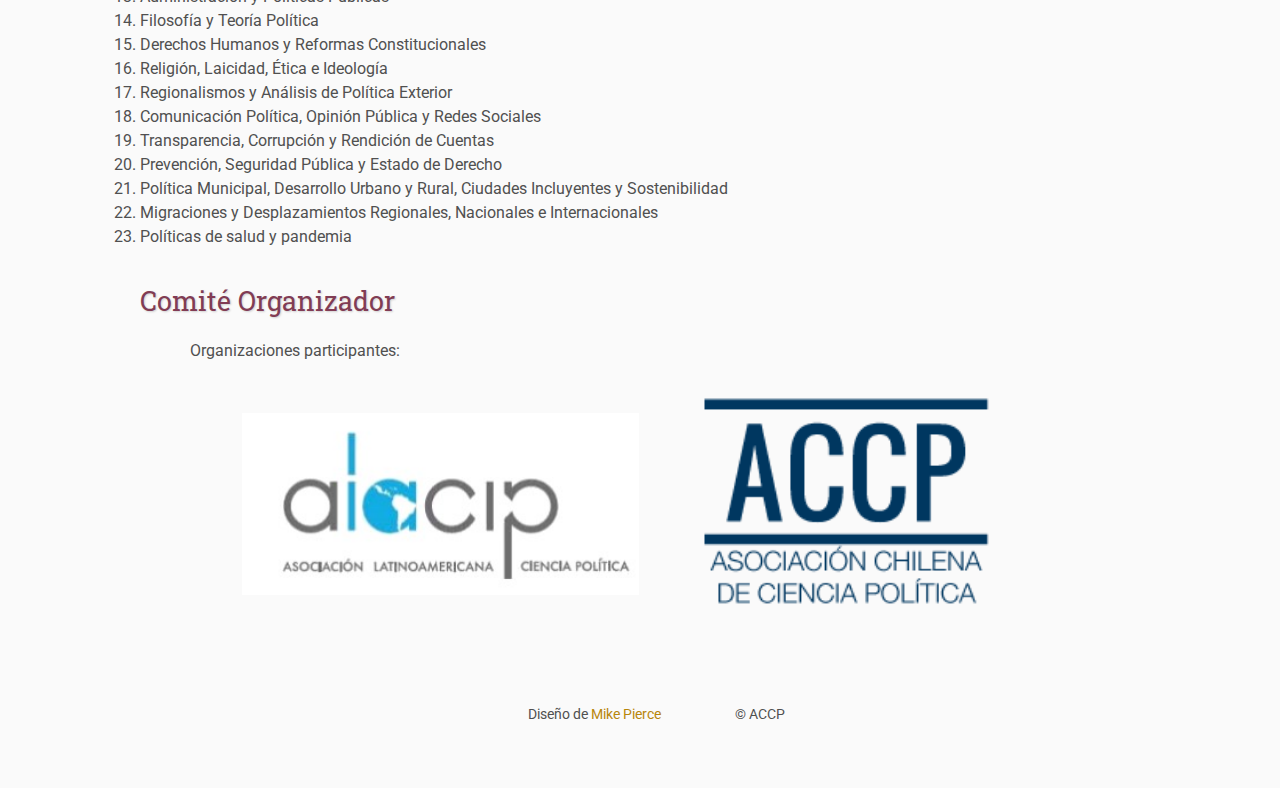
==== commit 49fc1f0c: "update dates" ====
--- a/index.html
+++ b/index.html
@@ -44,7 +44,7 @@
         </tr>
     </table>
 	
-	<h3>ATENCION: Plazo promocional para inscripción al Congreso extendido hasta el 15 de junio</h3>
+	<h3>ATENCION: Plazo promocional para inscripción al Congreso extendido hasta el 1 de julio</h3>
 
     <h2>Desde América Latina Hacia el Mundo: Transformaciones Políticas Post-pandemia</h2>
     <p>
